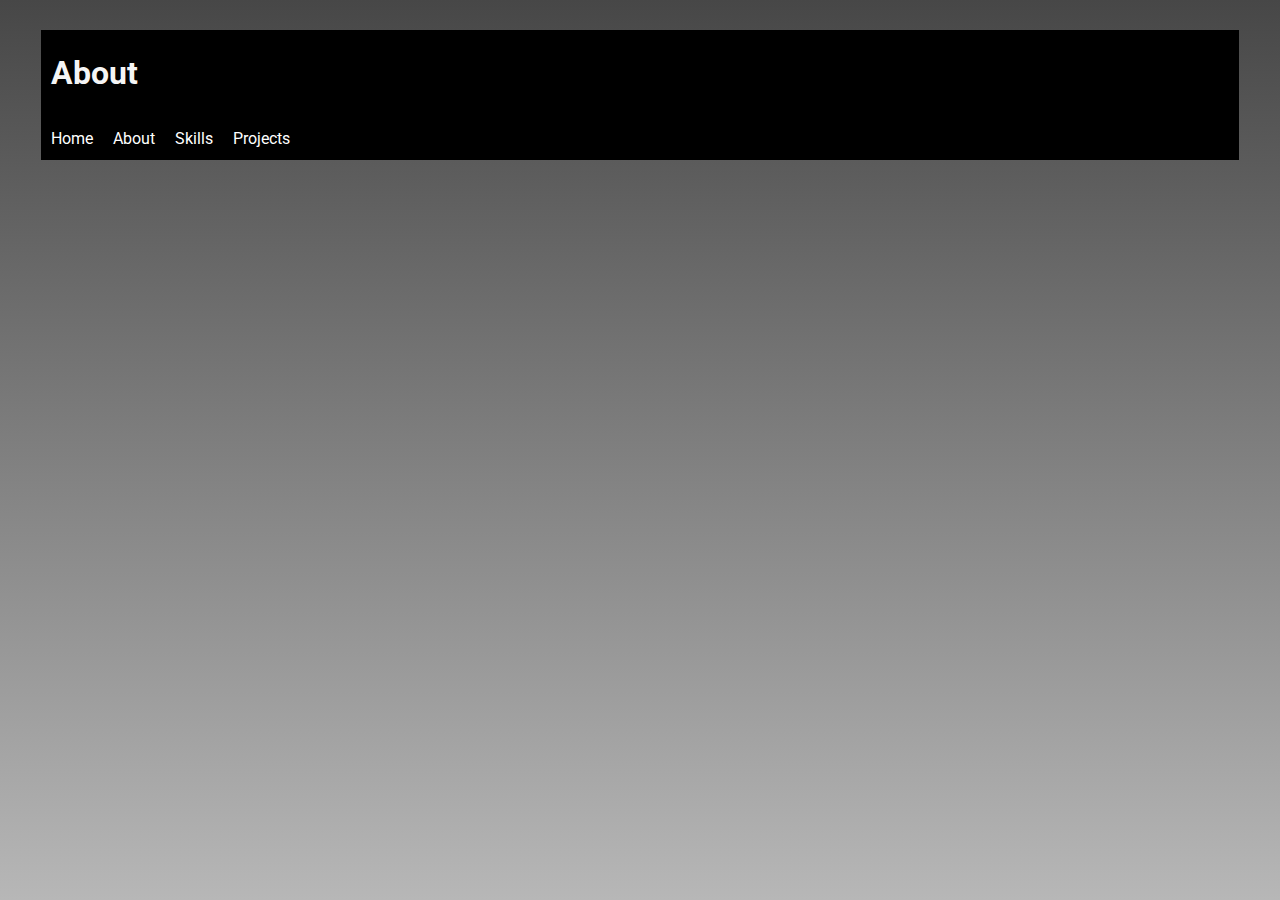
==== about.html @ 712e75ca "Css file change and index page updated" ====
<!DOCTYPE html>
<!--[if lt IE 7]>      <html class="no-js lt-ie9 lt-ie8 lt-ie7"> <![endif]-->
<!--[if IE 7]>         <html class="no-js lt-ie9 lt-ie8"> <![endif]-->
<!--[if IE 8]>         <html class="no-js lt-ie9"> <![endif]-->
<!--[if gt IE 8]><!-->
<html class="no-js">
<!--<![endif]-->

<head>
    <meta charset="utf-8">
    <meta http-equiv="X-UA-Compatible" content="IE=edge">
    <title>About</title>
    <meta name="description" content="">
    <meta name="viewport" content="width=device-width, initial-scale=1">
    <link rel="stylesheet" href="css/normalize.css">
    <link rel="stylesheet" href="css/main.css">
    <link rel="stylesheet" href="css/style1.css">
    <link href="https://fonts.googleapis.com/css?family=Roboto" rel="stylesheet">

</head>

<body id="wrapper">
    <div class="firstnav">
        <h1>About</h1>
        <li><a href="index.html">Home</a></li>
        <li><a href="about.html">About</a></li>
        <li><a href="skills.html">Skills</a></li>
        <li><a href="projects.html">Projects</a></li>
    </div>
    <!--[if lt IE 7]>
            <p class="browsehappy">You are using an <strong>outdated</strong> browser. Please <a href="#">upgrade your browser</a> to improve your experience.</p>
        <![endif]-->

    <script src="" async defer></script>
</body>

</html>
---- css/main.css ----
/*! HTML5 Boilerplate v6.1.0 | MIT License | https://html5boilerplate.com/ */

/*
 * What follows is the result of much research on cross-browser styling.
 * Credit left inline and big thanks to Nicolas Gallagher, Jonathan Neal,
 * Kroc Camen, and the H5BP dev community and team.
 */

/* ==========================================================================
   Base styles: opinionated defaults
   ========================================================================== */

html {
    color: #222;
    font-size: 1em;
    line-height: 1.4;
}

/*
 * Remove text-shadow in selection highlight:
 * https://twitter.com/miketaylr/status/12228805301
 *
 * Vendor-prefixed and regular ::selection selectors cannot be combined:
 * https://stackoverflow.com/a/16982510/7133471
 *
 * Customize the background color to match your design.
 */

::-moz-selection {
    background: #b3d4fc;
    text-shadow: none;
}

::selection {
    background: #b3d4fc;
    text-shadow: none;
}

/*
 * A better looking default horizontal rule
 */

hr {
    display: block;
    height: 1px;
    border: 0;
    border-top: 1px solid #ccc;
    margin: 1em 0;
    padding: 0;
}

/*
 * Remove the gap between audio, canvas, iframes,
 * images, videos and the bottom of their containers:
 * https://github.com/h5bp/html5-boilerplate/issues/440
 */

audio,
canvas,
iframe,
img,
svg,
video {
    vertical-align: middle;
}

/*
 * Remove default fieldset styles.
 */

fieldset {
    border: 0;
    margin: 0;
    padding: 0;
}

/*
 * Allow only vertical resizing of textareas.
 */

textarea {
    resize: vertical;
}

/* ==========================================================================
   Browser Upgrade Prompt
   ========================================================================== */

.browserupgrade {
    margin: 0.2em 0;
    background: #ccc;
    color: #000;
    padding: 0.2em 0;
}

/* ==========================================================================
   Author's custom styles
   ========================================================================== */

#wrapper {
    max-width: 1200px;
    margin: 0 auto;
}

footer {
    text-align: center;
    padding: 20px;
}














/* ==========================================================================
   Helper classes
   ========================================================================== */

/*
 * Hide visually and from screen readers
 */

.hidden {
    display: none !important;
}

/*
 * Hide only visually, but have it available for screen readers:
 * https://snook.ca/archives/html_and_css/hiding-content-for-accessibility
 *
 * 1. For long content, line feeds are not interpreted as spaces and small width
 *    causes content to wrap 1 word per line:
 *    https://medium.com/@jessebeach/beware-smushed-off-screen-accessible-text-5952a4c2cbfe
 */

.visuallyhidden {
    border: 0;
    clip: rect(0 0 0 0);
    height: 1px;
    margin: -1px;
    overflow: hidden;
    padding: 0;
    position: absolute;
    width: 1px;
    white-space: nowrap;
    /* 1 */
}

/*
 * Extends the .visuallyhidden class to allow the element
 * to be focusable when navigated to via the keyboard:
 * https://www.drupal.org/node/897638
 */

.visuallyhidden.focusable:active,
.visuallyhidden.focusable:focus {
    clip: auto;
    height: auto;
    margin: 0;
    overflow: visible;
    position: static;
    width: auto;
    white-space: inherit;
}

/*
 * Hide visually and from screen readers, but maintain layout
 */

.invisible {
    visibility: hidden;
}

/*
 * Clearfix: contain floats
 *
 * For modern browsers
 * 1. The space content is one way to avoid an Opera bug when the
 *    `contenteditable` attribute is included anywhere else in the document.
 *    Otherwise it causes space to appear at the top and bottom of elements
 *    that receive the `clearfix` class.
 * 2. The use of `table` rather than `block` is only necessary if using
 *    `:before` to contain the top-margins of child elements.
 */

.clearfix:before,
.clearfix:after {
    content: " ";
    /* 1 */
    display: table;
    /* 2 */
}

.clearfix:after {
    clear: both;
}

/* ==========================================================================
   EXAMPLE Media Queries for Responsive Design.
   These examples override the primary ('mobile first') styles.
   Modify as content requires.
   ========================================================================== */

@media only screen and (min-width: 35em) {
    /* Style adjustments for viewports that meet the condition */
}

@media print,
(-webkit-min-device-pixel-ratio: 1.25),
(min-resolution: 1.25dppx),
(min-resolution: 120dpi) {
    /* Style adjustments for high resolution devices */
}

/* ==========================================================================
   Print styles.
   Inlined to avoid the additional HTTP request:
   https://www.phpied.com/delay-loading-your-print-css/
   ========================================================================== */

@media print {

    *,
    *:before,
    *:after {
        background: transparent !important;
        color: #000 !important;
        /* Black prints faster */
        -webkit-box-shadow: none !important;
        box-shadow: none !important;
        text-shadow: none !important;
    }

    a,
    a:visited {
        text-decoration: underline;
    }

    a[href]:after {
        content: " ("attr(href) ")";
    }

    abbr[title]:after {
        content: " ("attr(title) ")";
    }

    /*
     * Don't show links that are fragment identifiers,
     * or use the `javascript:` pseudo protocol
     */

    a[href^="#"]:after,
    a[href^="javascript:"]:after {
        content: "";
    }

    pre {
        white-space: pre-wrap !important;
    }

    pre,
    blockquote {
        border: 1px solid #999;
        page-break-inside: avoid;
    }

    /*
     * Printing Tables:
     * http://css-discuss.incutio.com/wiki/Printing_Tables
     */

    thead {
        display: table-header-group;
    }

    tr,
    img {
        page-break-inside: avoid;
    }

    p,
    h2,
    h3 {
        orphans: 3;
        widows: 3;
    }

    h2,
    h3 {
        page-break-after: avoid;
    }
}
---- css/style1.css ----
@charset "utf-8";

html {
    background: #474747;
    /* Old browsers */
    background: -moz-linear-gradient(top, #474747 0%, #b7b7b7 100%);
    /* FF3.6-15 */
    background: -webkit-linear-gradient(top, #474747 0%, #b7b7b7 100%);
    /* Chrome10-25,Safari5.1-6 */
    background: linear-gradient(to bottom, #474747 0%, #b7b7b7 100%);
    /* W3C, IE10+, FF16+, Chrome26+, Opera12+, Safari7+ */
    filter: progid:DXImageTransform.Microsoft.gradient(startColorstr='#474747', endColorstr='#b7b7b7', GradientType=0);
    /* IE6-9 */
    height: 100%;
    color: whitesmoke;
}

body {
    font-family: 'Roboto', sans-serif;
}

div.firstnav {
    background-color: black;
    overflow: hidden;
    white-space: nowrap;
    list-style-type: none;
    margin: 30px 1px 30px 1px;

}

div.firstnav a {
    display: block;
    color: white;
    text-align: center;
    padding: 10px;
    text-decoration: none;
    float: left;
}

div.firstnav a:hover {
    background-color: grey;
}

.firstnav h1 {
    color: whitesmoke;
    margin-left: 10px;
}

#firstimg {
    background: url(../img/banner.jpg);
    background-position: center;
    background-size: cover;

}

.text {
    position: relative;
    padding: 225px 5px 150px 5px;
}

.text-middle h1 {
    position: absolute;
    color: #C1B5A1;
    left: 50%;
    top: 50%;
    transform: translate(-50%, -50%);
    text-shadow: 5px 3px black;
}
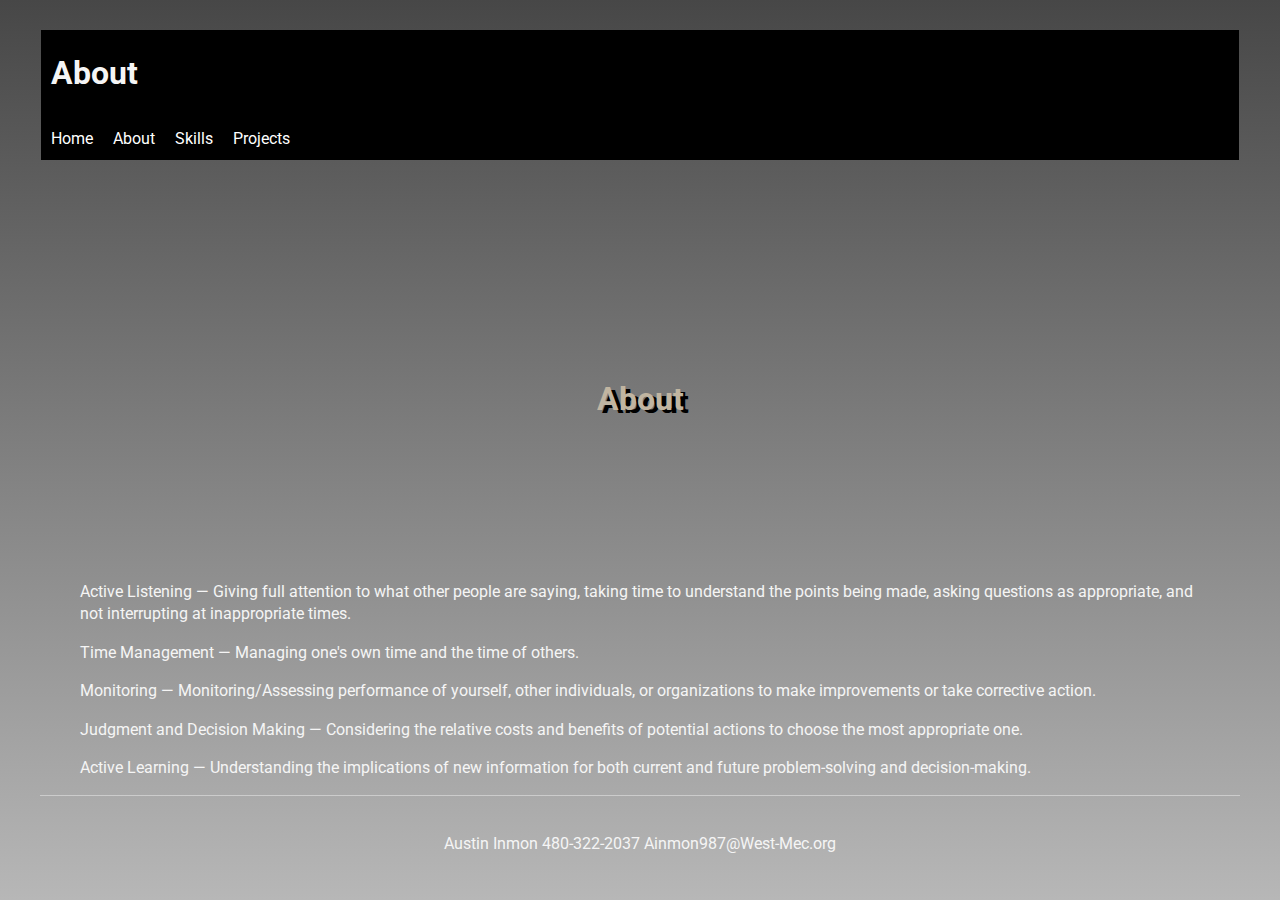
==== commit f1171313: "Added css and html to the about page" ====
--- a/about.html
+++ b/about.html
@@ -16,6 +16,8 @@
     <link rel="stylesheet" href="css/main.css">
     <link rel="stylesheet" href="css/style1.css">
     <link href="https://fonts.googleapis.com/css?family=Roboto" rel="stylesheet">
+    <link rel="stylesheet" href="https://use.fontawesome.com/releases/v5.3.1/css/all.css" integrity="sha384-mzrmE5qonljUremFsqc01SB46JvROS7bZs3IO2EmfFsd15uHvIt+Y8vEf7N7fWAU"
+        crossorigin="anonymous">
 
 </head>
 
@@ -27,11 +29,52 @@
         <li><a href="skills.html">Skills</a></li>
         <li><a href="projects.html">Projects</a></li>
     </div>
-    <!--[if lt IE 7]>
+
+    <section id="secondimg" class="text-middle">
+        <div class="text">
+            <h1>About</h1>
+
+        </div>
+
+        <blockquote>
+            <p>
+                Active Listening — Giving full attention to what other people are saying, taking time to understand the
+                points being made, asking questions as appropriate, and not interrupting at inappropriate times.
+            </p>
+
+            <p>
+                Time Management — Managing one's own time and the time of others.
+            </p>
+
+            <p>
+                Monitoring — Monitoring/Assessing performance of yourself, other individuals, or organizations to make
+                improvements or take corrective action.
+            </p>
+
+            <p>
+                Judgment and Decision Making — Considering the relative costs and benefits of potential actions to
+                choose
+                the most appropriate one.
+            </p>
+            <p>
+
+                Active Learning — Understanding the implications of new information for both current and future
+                problem-solving and decision-making.
+
+            </p>
+        </blockquote>
+
+        <hr>
+
+        <footer>
+            Austin Inmon <i class="fas fa-phone"></i> 480-322-2037 <i class="fas fa-envelope"></i>
+            Ainmon987@West-Mec.org
+        </footer>
+        <!--[if lt IE 7]>
             <p class="browsehappy">You are using an <strong>outdated</strong> browser. Please <a href="#">upgrade your browser</a> to improve your experience.</p>
         <![endif]-->
 
-    <script src="" async defer></script>
+        <script src="" async defer></script>
 </body>
 
 </html>--- a/css/style1.css
+++ b/css/style1.css
@@ -53,6 +53,7 @@
 
 }
 
+
 .text {
     position: relative;
     padding: 225px 5px 150px 5px;
@@ -65,4 +66,8 @@
     top: 50%;
     transform: translate(-50%, -50%);
     text-shadow: 5px 3px black;
+}
+
+blockquote {
+    color: whitesmoke;
 }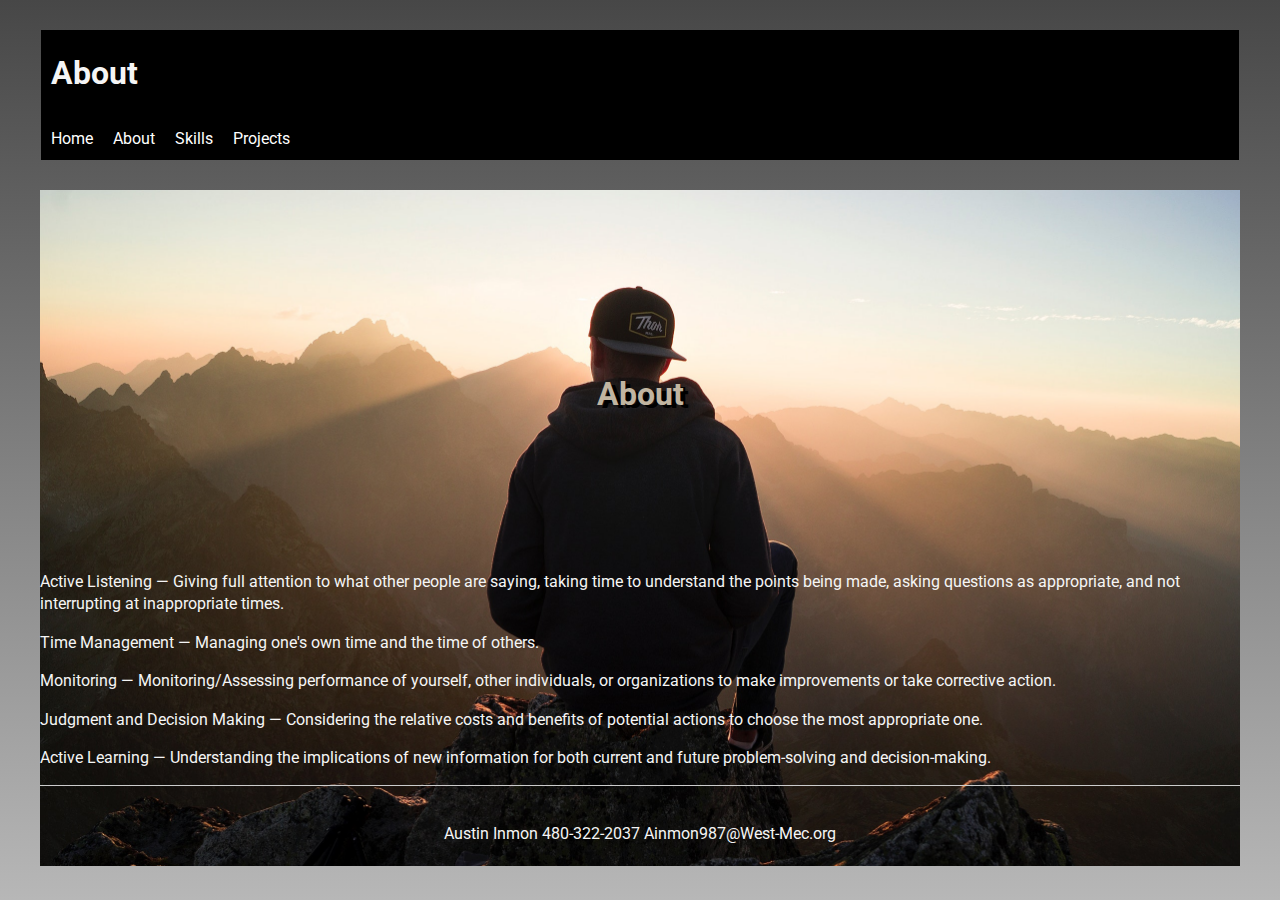
==== commit 18f99a40: "html and css content added" ====
--- a/about.html
+++ b/about.html
@@ -31,12 +31,12 @@
     </div>
 
     <section id="secondimg" class="text-middle">
-        <div class="text">
+        <div class="content">
             <h1>About</h1>
 
         </div>
 
-        <blockquote>
+        <article>
             <p>
                 Active Listening — Giving full attention to what other people are saying, taking time to understand the
                 points being made, asking questions as appropriate, and not interrupting at inappropriate times.
@@ -62,7 +62,8 @@
                 problem-solving and decision-making.
 
             </p>
-        </blockquote>
+        </article>
+
 
         <hr>
 
--- a/css/style1.css
+++ b/css/style1.css
@@ -53,7 +53,6 @@
 
 }
 
-
 .text {
     position: relative;
     padding: 225px 5px 150px 5px;
@@ -68,6 +67,17 @@
     text-shadow: 5px 3px black;
 }
 
-blockquote {
+article {
     color: whitesmoke;
+}
+
+#secondimg {
+    background: url(../img/life.jpg);
+    background-position: center;
+    background-size: cover;
+}
+
+.content {
+    position: relative;
+    padding: 220px 3px 145px 3px;
 }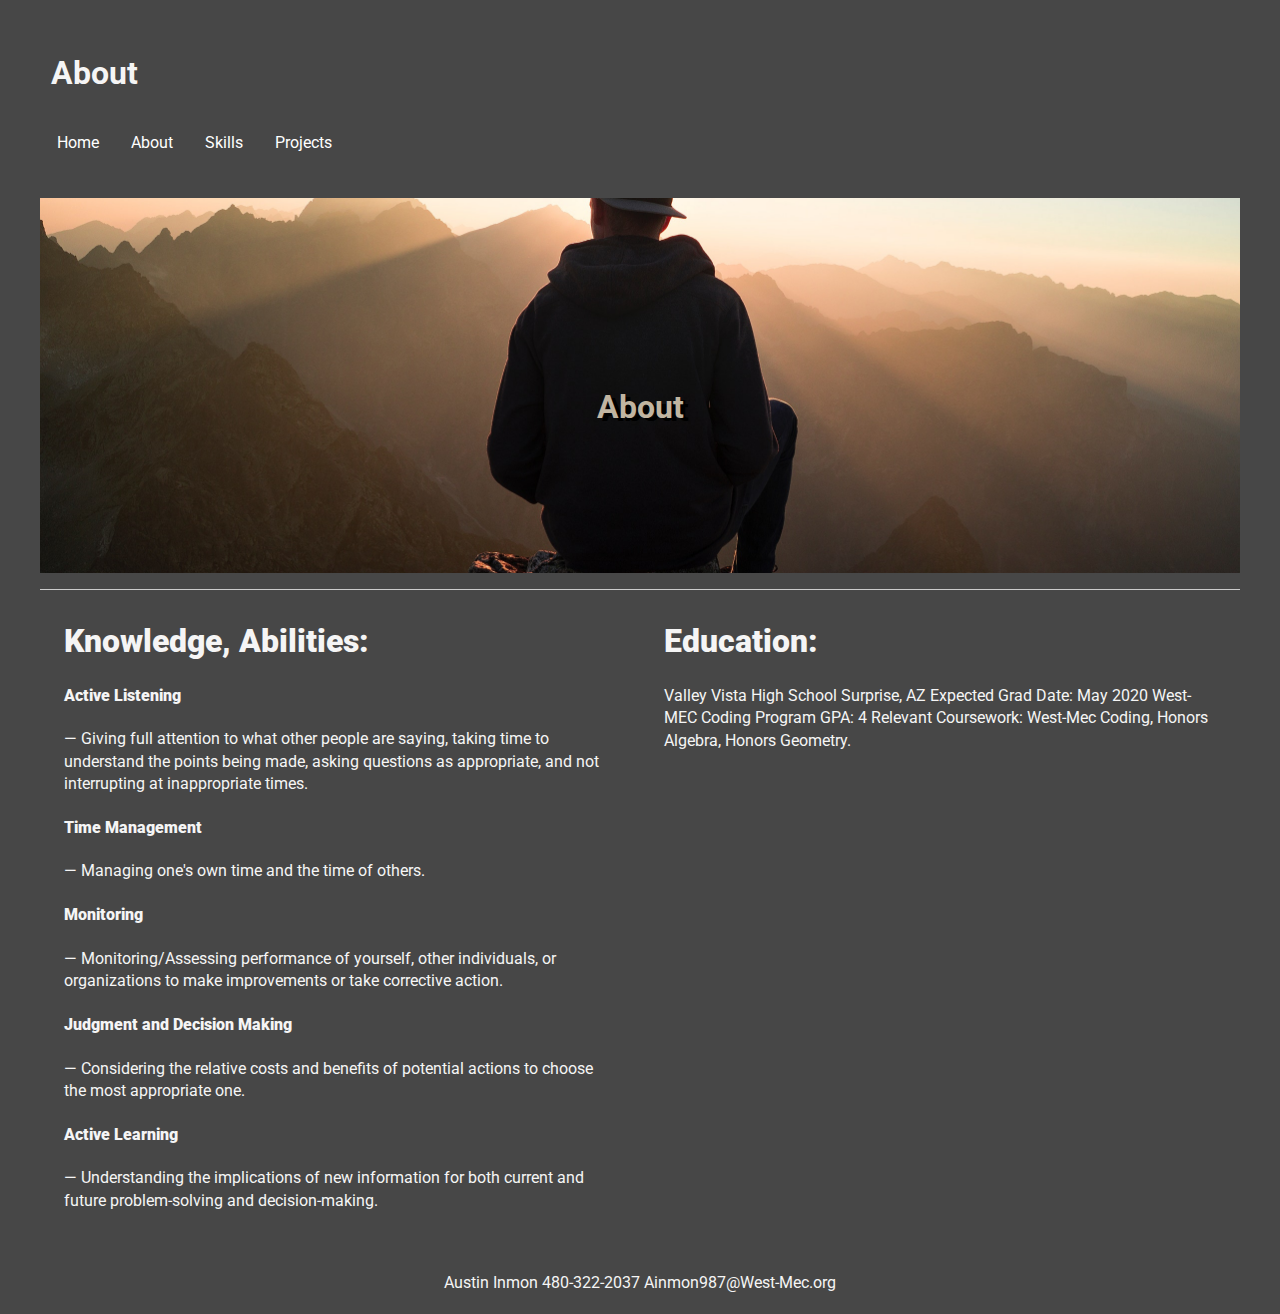
==== commit 1f17ed74: "Html and css updates" ====
--- a/about.html
+++ b/about.html
@@ -16,6 +16,7 @@
     <link rel="stylesheet" href="css/main.css">
     <link rel="stylesheet" href="css/style1.css">
     <link href="https://fonts.googleapis.com/css?family=Roboto" rel="stylesheet">
+    <!-- <link rel="stylesheet" href="portfolio.css"> -->
     <link rel="stylesheet" href="https://use.fontawesome.com/releases/v5.3.1/css/all.css" integrity="sha384-mzrmE5qonljUremFsqc01SB46JvROS7bZs3IO2EmfFsd15uHvIt+Y8vEf7N7fWAU"
         crossorigin="anonymous">
 
@@ -31,51 +32,63 @@
     </div>
 
     <section id="secondimg" class="text-middle">
-        <div class="content">
+        <div class="text">
             <h1>About</h1>
+        </div>
+    </section>
 
-        </div>
+    <section id="leftColumn">
+        <h1><strong>Knowledge, Abilities:</strong></h1>
+        <p>
+            <h4><strong>Active Listening</strong></h4> — Giving full attention to what other people are saying, taking
+            time to understand the points being made, asking questions as appropriate, and not interrupting at
+            inappropriate times.
+        </p>
 
-        <article>
-            <p>
-                Active Listening — Giving full attention to what other people are saying, taking time to understand the
-                points being made, asking questions as appropriate, and not interrupting at inappropriate times.
-            </p>
+        <p>
+            <h4><strong>Time Management</strong></h4> — Managing one's own time and the time of others.
+        </p>
 
-            <p>
-                Time Management — Managing one's own time and the time of others.
-            </p>
+        <p>
+            <h4><strong>Monitoring</strong></h4> — Monitoring/Assessing performance of yourself, other individuals, or
+            organizations to make
+            improvements or take corrective action.
+        </p>
 
-            <p>
-                Monitoring — Monitoring/Assessing performance of yourself, other individuals, or organizations to make
-                improvements or take corrective action.
-            </p>
+        <p>
+            <h4><strong>Judgment and Decision Making</strong></h4> — Considering the relative costs and benefits of
+            potential actions to
+            choose
+            the most appropriate one.
+        </p>
+        <p>
 
-            <p>
-                Judgment and Decision Making — Considering the relative costs and benefits of potential actions to
-                choose
-                the most appropriate one.
-            </p>
-            <p>
+            <h4><strong>Active Learning</strong></h4>
+            — Understanding the implications of new information for both current and future
+            problem-solving and decision-making.
 
-                Active Learning — Understanding the implications of new information for both current and future
-                problem-solving and decision-making.
+        </p>
+    </section>
 
-            </p>
-        </article>
+    <section id="rightColumn">
+        <p>
+            <h1><strong>Education:</strong></h1>
+            Valley Vista High School Surprise, AZ Expected Grad Date: May 2020
+            West-MEC Coding Program GPA: 4
+            Relevant Coursework: West-Mec Coding, Honors Algebra, Honors Geometry.
+
+        </p>
+    </section>
+
+    <hr>
+
+    <footer>
+        Austin Inmon <i class="fas fa-phone"></i> 480-322-2037 <i class="fas fa-envelope"></i>
+        Ainmon987@West-Mec.org
+    </footer>
 
 
-        <hr>
-
-        <footer>
-            Austin Inmon <i class="fas fa-phone"></i> 480-322-2037 <i class="fas fa-envelope"></i>
-            Ainmon987@West-Mec.org
-        </footer>
-        <!--[if lt IE 7]>
-            <p class="browsehappy">You are using an <strong>outdated</strong> browser. Please <a href="#">upgrade your browser</a> to improve your experience.</p>
-        <![endif]-->
-
-        <script src="" async defer></script>
+    <script src="" async defer></script>
 </body>
 
 </html>--- a/css/style1.css
+++ b/css/style1.css
@@ -3,13 +3,13 @@
 html {
     background: #474747;
     /* Old browsers */
-    background: -moz-linear-gradient(top, #474747 0%, #b7b7b7 100%);
+    /* background: -moz-linear-gradient(top, #474747 0%, #b7b7b7 100%); */
     /* FF3.6-15 */
-    background: -webkit-linear-gradient(top, #474747 0%, #b7b7b7 100%);
+    /* background: -webkit-linear-gradient(top, #474747 0%, #b7b7b7 100%); */
     /* Chrome10-25,Safari5.1-6 */
-    background: linear-gradient(to bottom, #474747 0%, #b7b7b7 100%);
-    /* W3C, IE10+, FF16+, Chrome26+, Opera12+, Safari7+ */
-    filter: progid:DXImageTransform.Microsoft.gradient(startColorstr='#474747', endColorstr='#b7b7b7', GradientType=0);
+    /* background: linear-gradient(to bottom, #474747 0%, #b7b7b7 100%);
+    W3C, IE10+, FF16+, Chrome26+, Opera12+, Safari7+ */
+    /* filter: progid:DXImageTransform.Microsoft.gradient(startColorstr='#474747', endColorstr='#b7b7b7', GradientType=0); */
     /* IE6-9 */
     height: 100%;
     color: whitesmoke;
@@ -20,7 +20,6 @@
 }
 
 div.firstnav {
-    background-color: black;
     overflow: hidden;
     white-space: nowrap;
     list-style-type: none;
@@ -32,13 +31,13 @@
     display: block;
     color: white;
     text-align: center;
-    padding: 10px;
+    padding: 14px 16px;
     text-decoration: none;
     float: left;
 }
 
 div.firstnav a:hover {
-    background-color: grey;
+    background-color: black;
 }
 
 .firstnav h1 {
@@ -79,5 +78,25 @@
 
 .content {
     position: relative;
-    padding: 220px 3px 145px 3px;
+    padding: 225px 5px 150px 5px;
+}
+
+section#leftColumn {
+    clear: both;
+    float: left;
+    width: 45%;
+    padding: 1.5em
+}
+
+section#rightColumn {
+    float: right;
+    width: 50%;
+    padding: 1.5em;
+    box-sizing: border-box;
+
+
+}
+
+footer {
+    clear: both;
 }--- a/portfolio.css
+++ b/portfolio.css
@@ -0,0 +1,84 @@
+@charset "utf-8";
+
+/*
+   New Perspectives on HTML5 and CSS3, 7th Edition
+   Tutorial 3
+   Tutorial Case
+   
+   Reset Style Sheet for the Pandaisia Chocolates Website
+   Author: Austin Inmon
+   Date:   10.12.18
+   
+   Filename: pc_reset.css
+
+*/
+
+/* Structural Styles */
+
+article,
+aside,
+figcaption,
+figure,
+footer,
+header,
+main,
+nav,
+section {
+    display: block;
+}
+
+/* Typographic Styles */
+
+address,
+article,
+aside,
+blockquote,
+body,
+cite,
+div,
+dl,
+dt,
+dd,
+em,
+figcaption,
+figure,
+footer,
+h1,
+h2,
+h3,
+h4,
+h5,
+h6,
+header,
+html,
+img,
+li,
+main,
+nav,
+ol,
+p,
+section,
+span,
+ul {
+    background: transparent;
+    font-size: 100%;
+    margin: 0;
+    padding: 0;
+    vertical-align: baseline;
+    -webkit-box-sizing: border-box;
+    -moz-box-sizing: border-box;
+    box-sizing: border-box;
+}
+
+nav ul {
+    list-style: none;
+    list-style-image: none;
+}
+
+nav a {
+    text-decoration: none;
+}
+
+body {
+    line-height: 1;
+}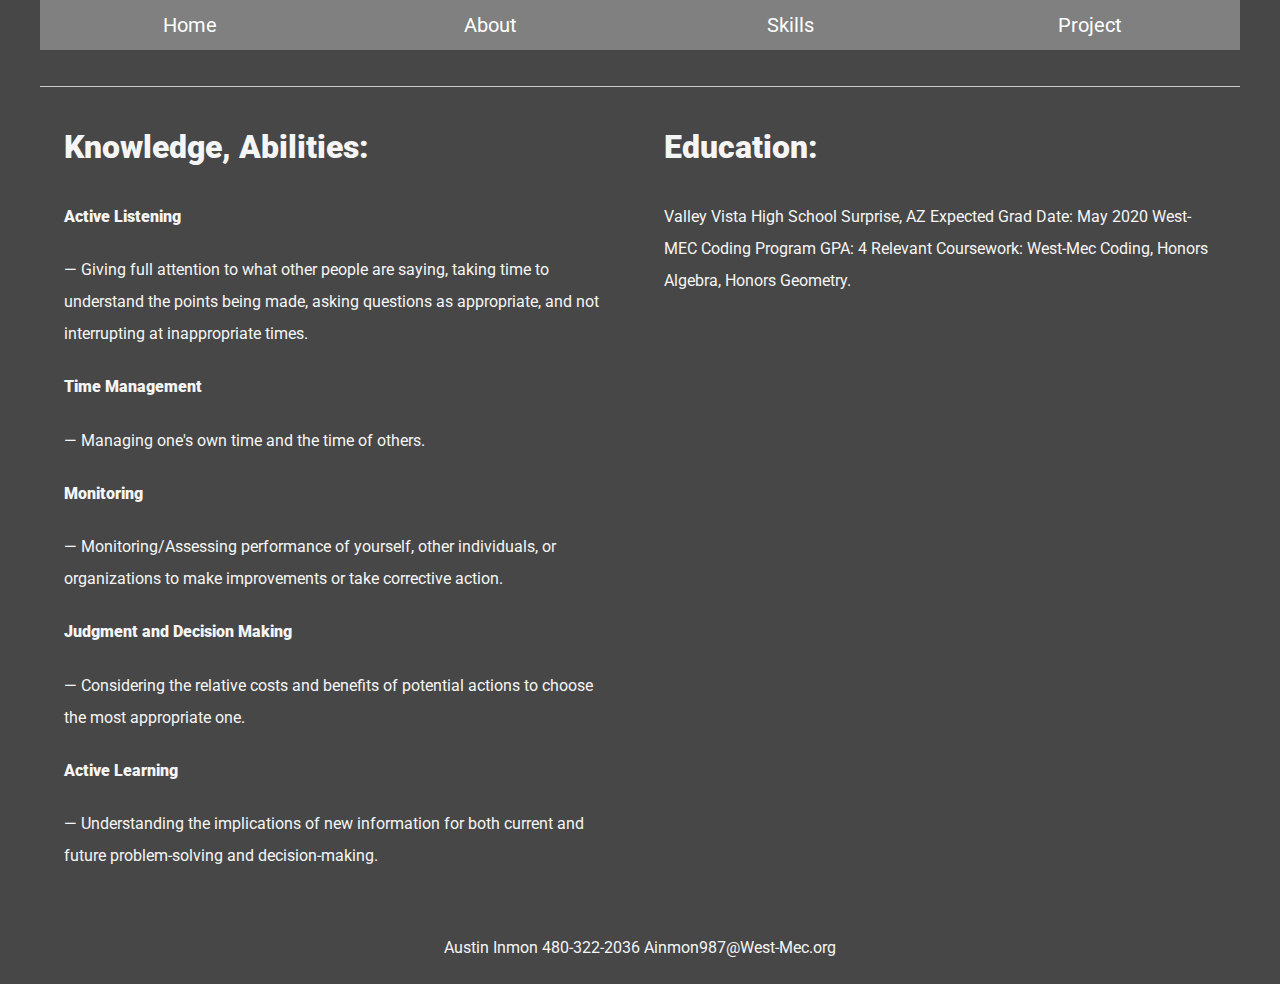
==== commit 3ce66d60: "Added images and css styles" ====
--- a/about.html
+++ b/about.html
@@ -23,19 +23,17 @@
 </head>
 
 <body id="wrapper">
-    <div class="firstnav">
-        <h1>About</h1>
-        <li><a href="index.html">Home</a></li>
-        <li><a href="about.html">About</a></li>
-        <li><a href="skills.html">Skills</a></li>
-        <li><a href="projects.html">Projects</a></li>
-    </div>
+    <nav>
+        <a href="index.html">Home</a>
+        <a href="about.html">About</a>
+        <a href="skills.html">Skills</a>
+        <a href="projects.html">Project</a>
+    </nav>
 
-    <section id="secondimg" class="text-middle">
-        <div class="text">
-            <h1>About</h1>
-        </div>
-    </section>
+
+    <figure>
+        <img src="life.jpn" alt="">
+    </figure>
 
     <section id="leftColumn">
         <h1><strong>Knowledge, Abilities:</strong></h1>
@@ -83,7 +81,7 @@
     <hr>
 
     <footer>
-        Austin Inmon <i class="fas fa-phone"></i> 480-322-2037 <i class="fas fa-envelope"></i>
+        Austin Inmon <i class="fas fa-phone"></i> 480-322-2036 <i class="fas fa-envelope"></i>
         Ainmon987@West-Mec.org
     </footer>
 
--- a/css/main.css
+++ b/css/main.css
@@ -42,7 +42,7 @@
 
 hr {
     display: block;
-    height: 1px;
+    height: 5px;
     border: 0;
     border-top: 1px solid #ccc;
     margin: 1em 0;
--- a/css/style1.css
+++ b/css/style1.css
@@ -17,57 +17,35 @@
 
 body {
     font-family: 'Roboto', sans-serif;
-}
-
-div.firstnav {
-    overflow: hidden;
-    white-space: nowrap;
-    list-style-type: none;
-    margin: 30px 1px 30px 1px;
+    line-height: 2;
 
 }
 
-div.firstnav a {
-    display: block;
-    color: white;
-    text-align: center;
-    padding: 14px 16px;
-    text-decoration: none;
-    float: left;
+nav {
+    display: grid;
+    grid-template-columns: repeat(4, 1fr);
+    position: sticky;
+    top: 0;
 }
 
-div.firstnav a:hover {
-    background-color: black;
+nav a {
+    background: grey;
+    color: white;
+    padding: 5px;
+    font-size: 20px;
+    text-align: center;
+    text-decoration: none;
 }
 
-.firstnav h1 {
-    color: whitesmoke;
-    margin-left: 10px;
+nav a:hover {
+    background: rgb(40, 40, 40);
 }
 
-#firstimg {
-    background: url(../img/banner.jpg);
-    background-position: center;
-    background-size: cover;
-
-}
-
-.text {
-    position: relative;
-    padding: 225px 5px 150px 5px;
-}
-
-.text-middle h1 {
-    position: absolute;
-    color: #C1B5A1;
-    left: 50%;
-    top: 50%;
-    transform: translate(-50%, -50%);
-    text-shadow: 5px 3px black;
-}
 
 article {
     color: whitesmoke;
+    line-height: 50px;
+
 }
 
 #secondimg {
@@ -93,10 +71,19 @@
     width: 50%;
     padding: 1.5em;
     box-sizing: border-box;
-
-
 }
 
 footer {
     clear: both;
+}
+
+figure img {
+    display: block;
+    width: 100%;
+}
+
+figure {
+    border-image: url(blacknwhite.jpeg) 50 repeat;
+    margin: 20px auto 0px;
+    width: 100%;
 }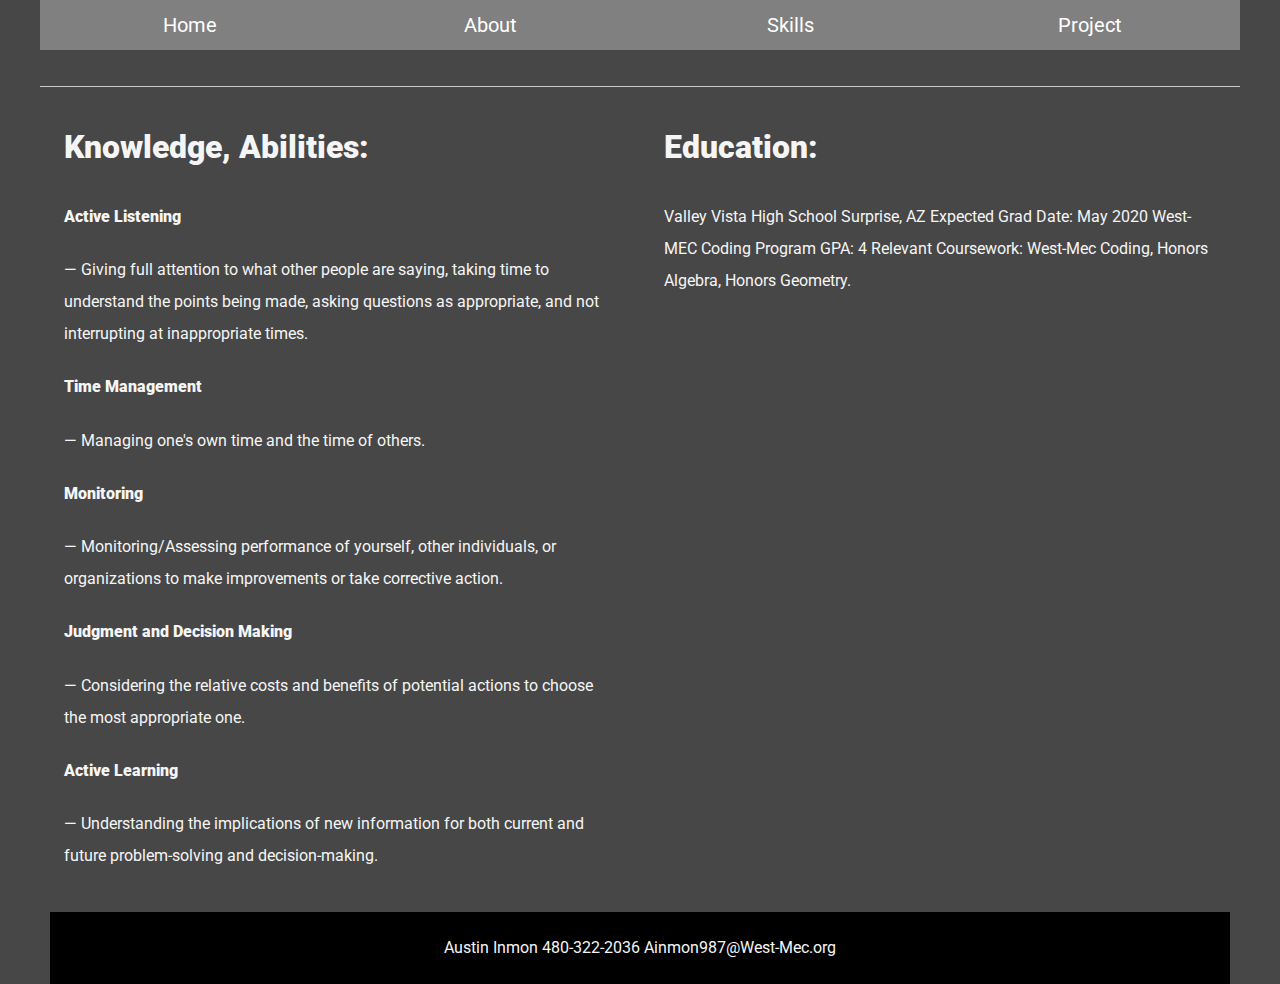
==== commit de7af223: "Add html and css styles" ====
--- a/about.html
+++ b/about.html
@@ -23,7 +23,7 @@
 </head>
 
 <body id="wrapper">
-    <nav>
+    <nav> <span href="#"><img src="tf_navicon.png" alt="" /></span>
         <a href="index.html">Home</a>
         <a href="about.html">About</a>
         <a href="skills.html">Skills</a>
@@ -76,6 +76,7 @@
             Relevant Coursework: West-Mec Coding, Honors Algebra, Honors Geometry.
 
         </p>
+
     </section>
 
     <hr>
--- a/css/style1.css
+++ b/css/style1.css
@@ -63,7 +63,9 @@
     clear: both;
     float: left;
     width: 45%;
-    padding: 1.5em
+    padding: 1.5em;
+    font-size: 1em;
+
 }
 
 section#rightColumn {
@@ -71,19 +73,85 @@
     width: 50%;
     padding: 1.5em;
     box-sizing: border-box;
+    font-size: 1em;
+
 }
 
 footer {
     clear: both;
+    background-color: black;
+    margin: 10px;
+    text-align: center;
+
+
 }
 
 figure img {
     display: block;
     width: 100%;
+    border-radius: 10px;
 }
 
 figure {
     border-image: url(blacknwhite.jpeg) 50 repeat;
     margin: 20px auto 0px;
     width: 100%;
+}
+
+a#navicon {
+    display: none;
+}
+
+/* ===============================
+   Mobile Devices: 0 to 480px 
+   ===============================
+*/
+
+span {
+    display: none;
+}
+
+@media only screen and (max-width: 480px) {
+    nav {
+        grid-template-columns: 1fr;
+        position: relative;
+    }
+
+    span {
+        display: block;
+        background: rgb(97, 97, 97);
+        padding: 10px;
+
+    }
+
+    nav a {
+        display: none;
+    }
+
+    nav:hover a {
+        display: block;
+    }
+}
+
+html {
+    display: -webkit-flex;
+    display: flex;
+    -webkit-flex-flow: row nowrap;
+    flex-flow: row nowrap;
+    justify-content: center;
+}
+
+article#leftColumn {
+    border: 5px ridge black;
+    border-radius: 30px;
+    background-color: rgb(87, 86, 86);
+    padding: 10px;
+}
+
+article#leftColumn h1 {
+    padding: 10px;
+}
+
+article {
+    padding: 10px;
 }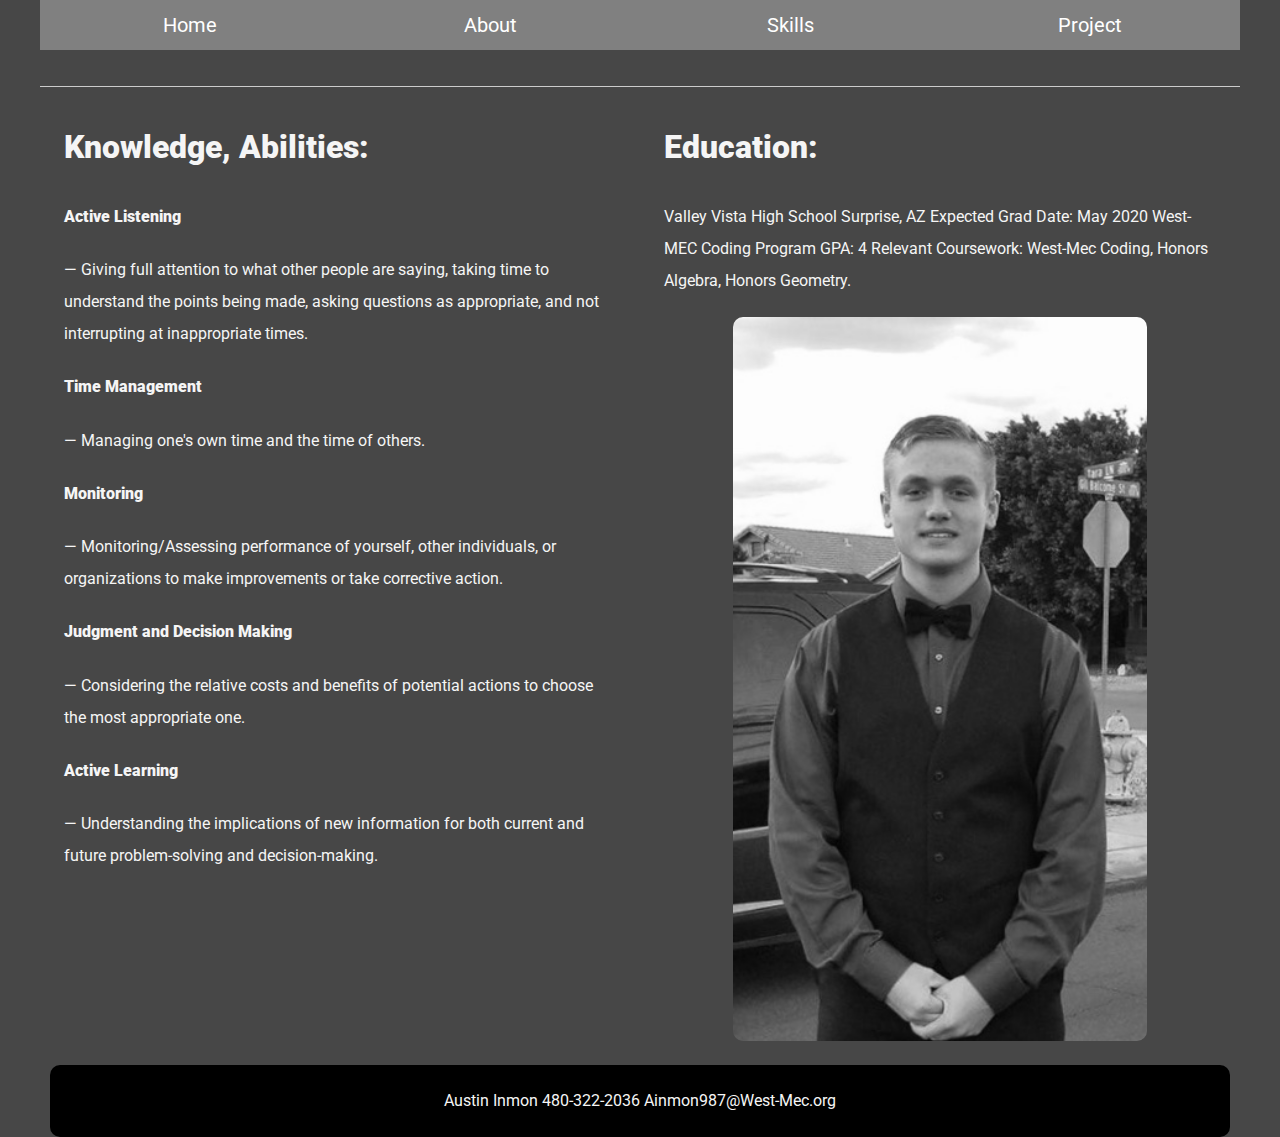
==== commit c6f09c9e: "Css Html update" ====
--- a/about.html
+++ b/about.html
@@ -77,6 +77,10 @@
 
         </p>
 
+        <figure id="life">
+            <img src="img/austin.jpg" alt="">
+        </figure>
+
     </section>
 
     <hr>
--- a/css/style1.css
+++ b/css/style1.css
@@ -2,17 +2,13 @@
 
 html {
     background: #474747;
-    /* Old browsers */
-    /* background: -moz-linear-gradient(top, #474747 0%, #b7b7b7 100%); */
-    /* FF3.6-15 */
-    /* background: -webkit-linear-gradient(top, #474747 0%, #b7b7b7 100%); */
-    /* Chrome10-25,Safari5.1-6 */
-    /* background: linear-gradient(to bottom, #474747 0%, #b7b7b7 100%);
-    W3C, IE10+, FF16+, Chrome26+, Opera12+, Safari7+ */
-    /* filter: progid:DXImageTransform.Microsoft.gradient(startColorstr='#474747', endColorstr='#b7b7b7', GradientType=0); */
-    /* IE6-9 */
     height: 100%;
     color: whitesmoke;
+    display: -webkit-flex;
+    display: flex;
+    -webkit-flex-flow: row nowrap;
+    flex-flow: row nowrap;
+    justify-content: center;
 }
 
 body {
@@ -26,6 +22,7 @@
     grid-template-columns: repeat(4, 1fr);
     position: sticky;
     top: 0;
+    
 }
 
 nav a {
@@ -45,6 +42,8 @@
 article {
     color: whitesmoke;
     line-height: 50px;
+    padding: 10px;
+    text-align: center;
 
 }
 
@@ -82,6 +81,7 @@
     background-color: black;
     margin: 10px;
     text-align: center;
+    border-radius: 10px;
 
 
 }
@@ -93,7 +93,7 @@
 }
 
 figure {
-    border-image: url(blacknwhite.jpeg) 50 repeat;
+    border-image: url(bmxnumber1.jpg) 50 repeat;
     margin: 20px auto 0px;
     width: 100%;
 }
@@ -109,6 +109,34 @@
 
 span {
     display: none;
+}
+
+
+article#leftColumn {
+    border: 5px ridge black;
+    border-radius: 30px;
+    background-color: rgb(87, 86, 86);
+    padding: 10px;
+}
+
+article#leftColumn h1 {
+    padding: 10px;
+}
+
+figure#life {
+    display: block;
+    width: 75%;
+    border-radius: 10px;
+}
+
+figure#pictures {
+    width: 800px;
+    height: 600px;
+    overflow: auto;
+    border-radius: 10px;
+    margin: 5px;
+    text-align: center;
+    
 }
 
 @media only screen and (max-width: 480px) {
@@ -132,26 +160,4 @@
         display: block;
     }
 }
-
-html {
-    display: -webkit-flex;
-    display: flex;
-    -webkit-flex-flow: row nowrap;
-    flex-flow: row nowrap;
-    justify-content: center;
-}
-
-article#leftColumn {
-    border: 5px ridge black;
-    border-radius: 30px;
-    background-color: rgb(87, 86, 86);
-    padding: 10px;
-}
-
-article#leftColumn h1 {
-    padding: 10px;
-}
-
-article {
-    padding: 10px;
-}+  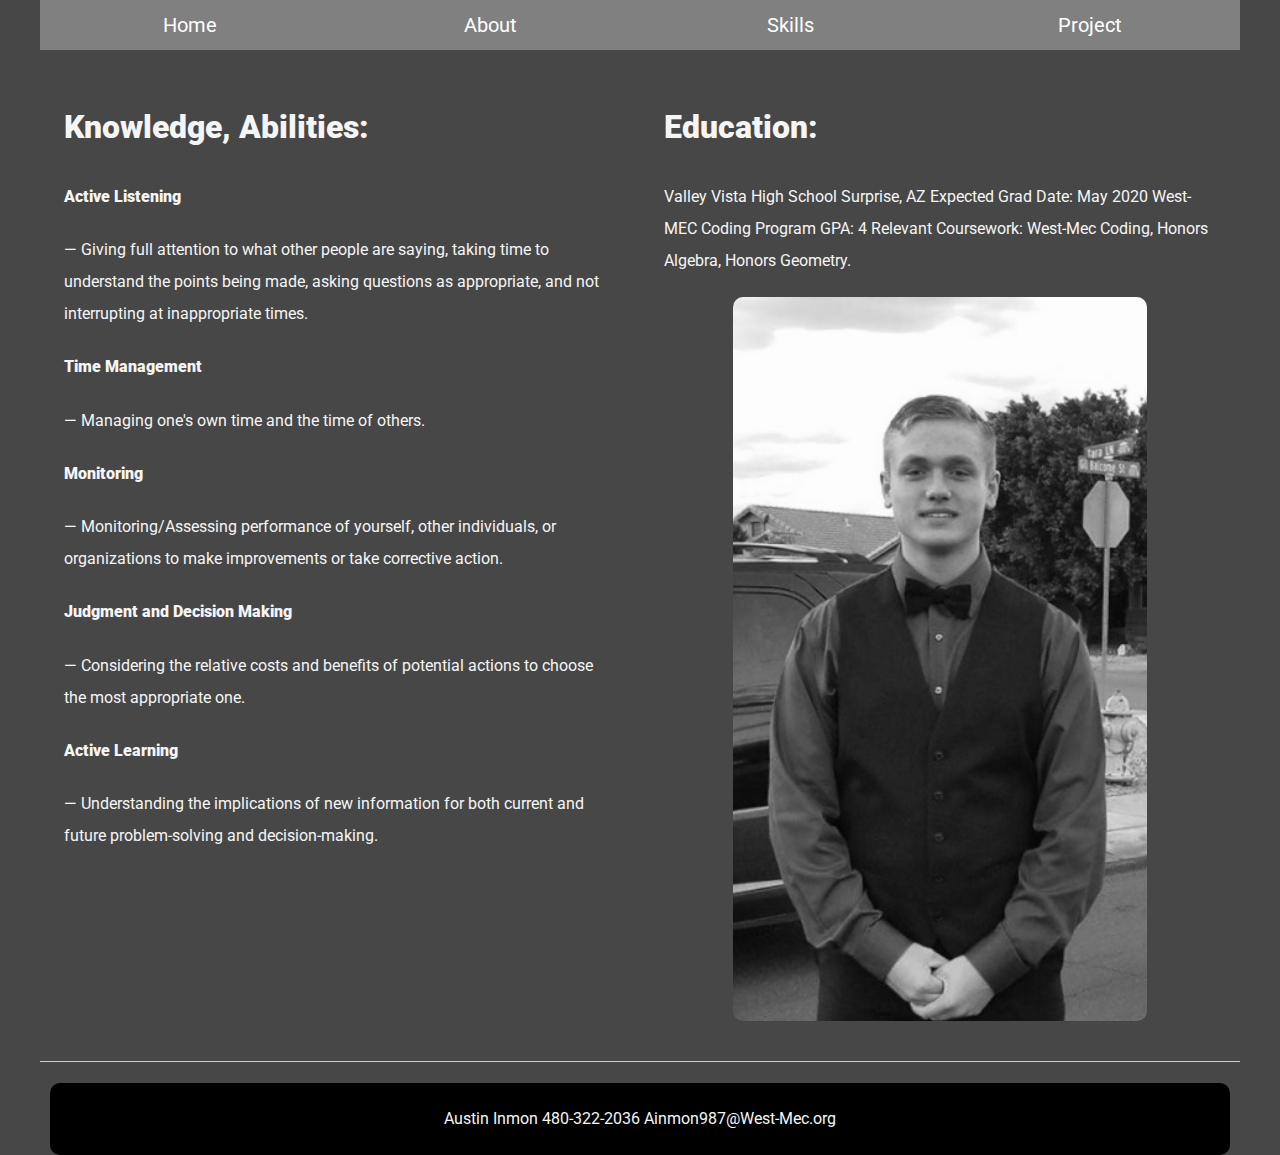
==== commit d89be804: "Final commit" ====
--- a/about.html
+++ b/about.html
@@ -5,6 +5,8 @@
 <!--[if gt IE 8]><!-->
 <html class="no-js">
 <!--<![endif]-->
+
+<!-- The head element is for displaying all the information on the web page, Inserted the links for the font style, css style sheet, The mobile navicon.  -->
 
 <head>
     <meta charset="utf-8">
@@ -22,7 +24,11 @@
 
 </head>
 
+<!-- The body element has the id of wrapper and nested inside of the body is the nav, section with id of leftColumn, section with id of leftColumn, footer.   -->
+
 <body id="wrapper">
+
+    <!-- The navigation element is the span tag and has the navicon image nested inside of the span tag. Nested inside of the nav element are the anchor links and all of the anchor links have names of home, about, skills, projects. -->
     <nav> <span href="#"><img src="tf_navicon.png" alt="" /></span>
         <a href="index.html">Home</a>
         <a href="about.html">About</a>
@@ -31,60 +37,65 @@
     </nav>
 
 
-    <figure>
-        <img src="life.jpn" alt="">
-    </figure>
+    <main>
+        <!-- The Section element has the id of leftColumn and nested inside of the element has the primary, fourth headings,and the strong tag, paragraph tags that all contains the content for the page. -->
+        <section id="leftColumn">
+            <h1><strong>Knowledge, Abilities:</strong></h1>
+            <p>
+                <h4><strong>Active Listening</strong></h4> — Giving full attention to what other people are saying,
+                taking
+                time to understand the points being made, asking questions as appropriate, and not interrupting at
+                inappropriate times.
+            </p>
 
-    <section id="leftColumn">
-        <h1><strong>Knowledge, Abilities:</strong></h1>
-        <p>
-            <h4><strong>Active Listening</strong></h4> — Giving full attention to what other people are saying, taking
-            time to understand the points being made, asking questions as appropriate, and not interrupting at
-            inappropriate times.
-        </p>
+            <p>
+                <h4><strong>Time Management</strong></h4> — Managing one's own time and the time of others.
+            </p>
 
-        <p>
-            <h4><strong>Time Management</strong></h4> — Managing one's own time and the time of others.
-        </p>
+            <p>
+                <h4><strong>Monitoring</strong></h4> — Monitoring/Assessing performance of yourself, other individuals,
+                or
+                organizations to make
+                improvements or take corrective action.
+            </p>
 
-        <p>
-            <h4><strong>Monitoring</strong></h4> — Monitoring/Assessing performance of yourself, other individuals, or
-            organizations to make
-            improvements or take corrective action.
-        </p>
+            <p>
+                <h4><strong>Judgment and Decision Making</strong></h4> — Considering the relative costs and benefits of
+                potential actions to
+                choose
+                the most appropriate one.
+            </p>
+            <p>
 
-        <p>
-            <h4><strong>Judgment and Decision Making</strong></h4> — Considering the relative costs and benefits of
-            potential actions to
-            choose
-            the most appropriate one.
-        </p>
-        <p>
+                <h4><strong>Active Learning</strong></h4>
+                — Understanding the implications of new information for both current and future
+                problem-solving and decision-making.
 
-            <h4><strong>Active Learning</strong></h4>
-            — Understanding the implications of new information for both current and future
-            problem-solving and decision-making.
+            </p>
+        </section>
 
-        </p>
-    </section>
+        <!-- The section element has the id of rightColumn and has the primary heading with bold tag nested in a paragraph tag that is nested insdie of the section element. There is also a figure element that has an id of life and nested inside of the element is an image. -->
+        <section id="rightColumn">
+            <p>
+                <h1><strong>Education:</strong></h1>
+                Valley Vista High School Surprise, AZ Expected Grad Date: May 2020
+                West-MEC Coding Program GPA: 4
+                Relevant Coursework: West-Mec Coding, Honors Algebra, Honors Geometry.
 
-    <section id="rightColumn">
-        <p>
-            <h1><strong>Education:</strong></h1>
-            Valley Vista High School Surprise, AZ Expected Grad Date: May 2020
-            West-MEC Coding Program GPA: 4
-            Relevant Coursework: West-Mec Coding, Honors Algebra, Honors Geometry.
+            </p>
 
-        </p>
+            <figure id="life">
+                <img src="img/austin.jpg" alt="">
+            </figure>
 
-        <figure id="life">
-            <img src="img/austin.jpg" alt="">
-        </figure>
+        </section>
+    </main>
 
-    </section>
 
+    <!-- The hr tag seperates the content with a horizontal line.  -->
     <hr>
 
+    <!-- The footer has the websites owner information. Has the icons of a phone and an envelope. Has email for contact. -->
     <footer>
         Austin Inmon <i class="fas fa-phone"></i> 480-322-2036 <i class="fas fa-envelope"></i>
         Ainmon987@West-Mec.org
--- a/css/main.css
+++ b/css/main.css
@@ -106,17 +106,6 @@
     text-align: center;
     padding: 20px;
 }
-
-
-
-
-
-
-
-
-
-
-
 
 
 
--- a/css/style1.css
+++ b/css/style1.css
@@ -1,30 +1,27 @@
 @charset "utf-8";
 
+/* The style is for the html. The rule makes every page have a color of #474747. hasa height of 100% and makes all the text have a color of whitesmoke. */
 html {
     background: #474747;
     height: 100%;
     color: whitesmoke;
-    display: -webkit-flex;
-    display: flex;
-    -webkit-flex-flow: row nowrap;
-    flex-flow: row nowrap;
-    justify-content: center;
 }
 
+/* The rule is for the body and makes all the font have a font-family of Roboto, san-serif;. The rule also makes the line-height of two. */
 body {
     font-family: 'Roboto', sans-serif;
     line-height: 2;
-
 }
 
+/* The rule is for the nav. The stylerule makes the navigation display as grid, has grid-template-columns of four tabs on repeat and has a 1fr. The nav will also be sticky and have a posiion of zer. This makes the navigation move with the page as scrolled down.  */
 nav {
     display: grid;
     grid-template-columns: repeat(4, 1fr);
     position: sticky;
     top: 0;
-    
 }
 
+/* The rule is for the anchor links and the styles makes the anchors have a background of grey, the test is white, padding of 5 pixels, makes the size 20px, centers the text, and make have no decoration. */
 nav a {
     background: grey;
     color: white;
@@ -34,84 +31,72 @@
     text-decoration: none;
 }
 
+/* The rule is for when the mouse goes over the links and the rule gives the background a color of dark grey.*/
 nav a:hover {
     background: rgb(40, 40, 40);
 }
 
-
+/* The rule is for the article and makes the text-color whitesmoke , line height of 50px, padding of 10 pixels, and makes the text center. */
 article {
     color: whitesmoke;
     line-height: 50px;
     padding: 10px;
     text-align: center;
-
 }
 
-#secondimg {
-    background: url(../img/life.jpg);
-    background-position: center;
-    background-size: cover;
+/* The rule is for the main and the content that is inside of the main element will be displayed as grid and has a width of 1fr 1fr for the width of the columns. */
+main {
+    display: grid;
+    grid-template-columns: 1fr 1fr;
 }
 
-.content {
-    position: relative;
-    padding: 225px 5px 150px 5px;
-}
-
+/* The section with id of leftColumn has padding of 1.5em and makes the font-size 1em. */
 section#leftColumn {
-    clear: both;
-    float: left;
-    width: 45%;
     padding: 1.5em;
     font-size: 1em;
 
 }
 
+/* The section with id of rightColumn has padding of 1.5em and makes the font-size 1em. */
 section#rightColumn {
-    float: right;
-    width: 50%;
     padding: 1.5em;
-    box-sizing: border-box;
     font-size: 1em;
-
 }
 
+/* The rule is for footer and makes the background color of black margin 10 pixels, and rounds the conors of 10 pixels.  */
 footer {
     clear: both;
     background-color: black;
     margin: 10px;
     text-align: center;
     border-radius: 10px;
-
-
 }
 
+/* The rule is for the image thats nested in th figure and makes the image display as block, width of 100%, and rounds the borders of 10 pixels. */
 figure img {
     display: block;
     width: 100%;
     border-radius: 10px;
 }
 
+/* The figure has a stye rule that makes the margin 20 pixels auto and 0 pixels. Makes the width 90%. */
 figure {
     border-image: url(bmxnumber1.jpg) 50 repeat;
     margin: 20px auto 0px;
-    width: 100%;
+    width: 90%;
 }
 
+/* The navicon will not show on desktop or tablet only for mobile. */
 a#navicon {
     display: none;
 }
 
-/* ===============================
-   Mobile Devices: 0 to 480px 
-   ===============================
-*/
-
+/* The rule is for the and the span will not show on desktop only for mobile.  */
 span {
     display: none;
 }
 
-
+/* The article with the id of leftColumn has a border of 5 picels ridge and black. Added border-radius of 30 pixels and gives padding of 10 pixels.  */
 article#leftColumn {
     border: 5px ridge black;
     border-radius: 30px;
@@ -119,32 +104,44 @@
     padding: 10px;
 }
 
+/* The rule is for primary heading that is nested in the article with the id of leftColumn and it addes padding of 10 pixels. */
 article#leftColumn h1 {
     padding: 10px;
 }
 
+/* The style is for the images that are nested in the figure with the id of life, the style makes the display block, width of 75% and The border radius be rounded by 10 pixels  */
 figure#life {
     display: block;
     width: 75%;
     border-radius: 10px;
 }
 
+/* The style is for the images that are nested in the figure with the id of pictures and makes the width 800 pixels, the height be 600 pixels, have a overflow of auto, which makes the pictures have a scroll bar. The border radius be rounded by 10 pixels. makes the pictures display as block. */
 figure#pictures {
     width: 800px;
     height: 600px;
     overflow: auto;
     border-radius: 10px;
-    margin: 5px;
-    text-align: center;
-    
+    display: block;
+
+
+
 }
 
+/* ===============================
+   Mobile Devices: 0 to 480px 
+   ===============================
+*/
+/* The media querry is for any devices that have a max width of 480 pixels. */
 @media only screen and (max-width: 480px) {
+
+    /* The style makes the nav relative to the screen.The rule is for the nav on mobile devices. */
     nav {
         grid-template-columns: 1fr;
         position: relative;
     }
 
+    /* The span element will be displayed as block, the background is gray, the padding moves it 10 pixels.  */
     span {
         display: block;
         background: rgb(97, 97, 97);
@@ -152,12 +149,18 @@
 
     }
 
+    /*  The rule is for the anchor links and The anchor links will be hidden.  */
     nav a {
         display: none;
     }
 
+    /* The rule is for the anchor links and when hovered over, they are displayed as block. */
     nav:hover a {
         display: block;
     }
-}
-  +
+    /* Makes the main have one fr unit for each column. */
+    main {
+        grid-template-columns: 1fr;
+    }
+}